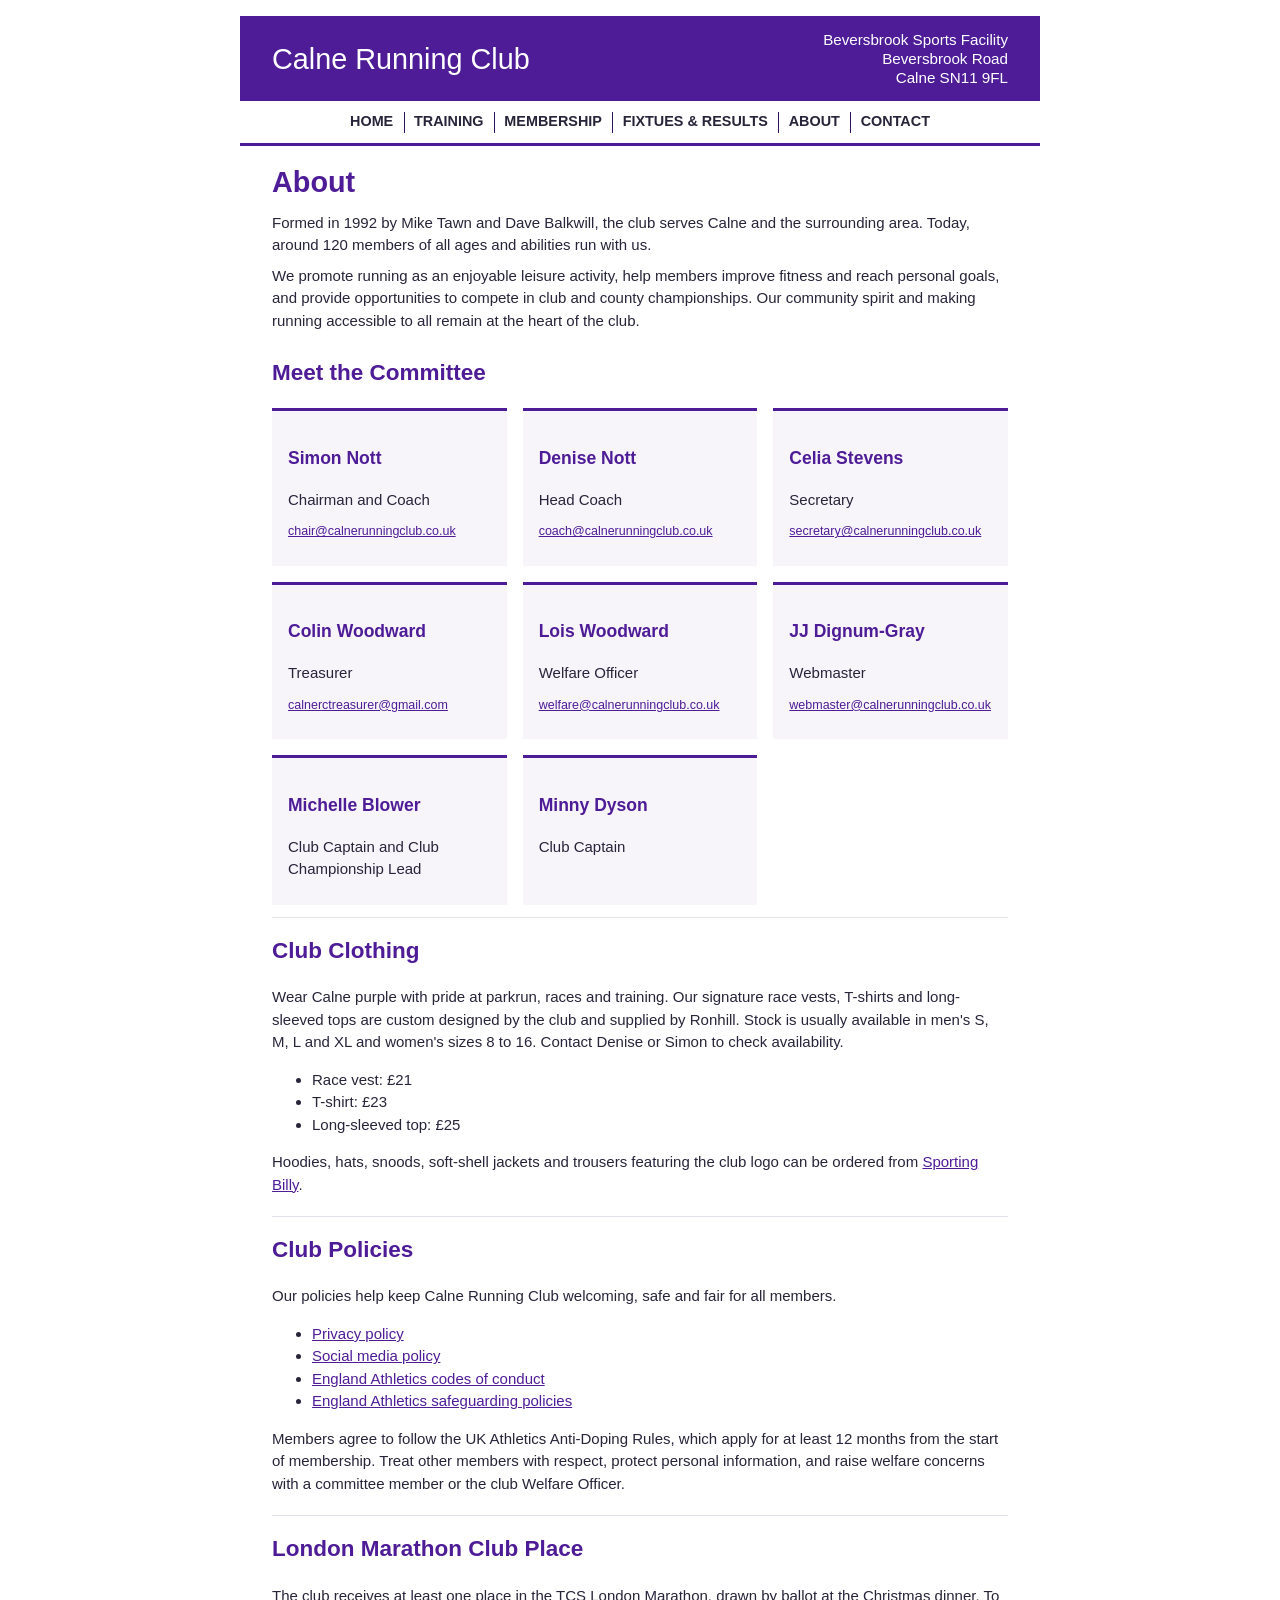
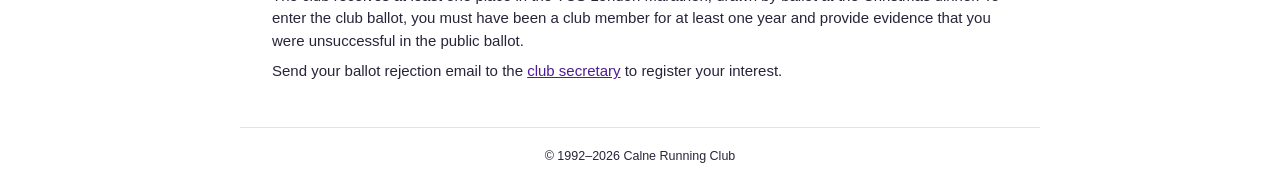
==== about.html @ 21eadc46 "Initialise repository" ====
<!doctype html>
<html lang="en">
  <head>
    <meta charset="utf-8" />
    <meta name="viewport" content="width=device-width, initial-scale=1" />
    <meta name="robots" content="noindex, nofollow" />
    <title>About | Calne Running Club</title>
    <link rel="stylesheet" href="assets/styles.css" />
    <link rel="icon" type="image/x-icon" href="./assets/favicon.ico" />
    <script src="assets/main.js" defer></script>
  </head>

  <body>
    <header data-site-header></header>
    <main class="page-content">
      <h1>About</h1>
      <p>
        Formed in 1992 by Mike Tawn and Dave Balkwill, the club serves Calne and
        the surrounding area. Today, around 120 members of all ages and
        abilities run with us.
      </p>
      <p>
        We promote running as an enjoyable leisure activity, help members
        improve fitness and reach personal goals, and provide opportunities to
        compete in club and county championships. Our community spirit and
        making running accessible to all remain at the heart of the club.
      </p>
      <section>
        <h2>Meet the Committee</h2>
        <div class="people-list">
          <article>
            <h3>Simon Nott</h3>
            <p>Chairman and Coach</p>
            <p>
              <small>
                <a href="mailto:chair@calnerunningclub.co.uk"
                  >chair@calnerunningclub.co.uk</a
                >
              </small>
            </p>
          </article>
          <article>
            <h3>Denise Nott</h3>
            <p>Head Coach</p>
            <p>
              <small>
                <a href="mailto:coach@calnerunningclub.co.uk"
                  >coach@calnerunningclub.co.uk</a
                >
              </small>
            </p>
          </article>
          <article>
            <h3>Celia Stevens</h3>
            <p>Secretary</p>
            <p>
              <small>
                <a href="mailto:secretary@calnerunningclub.co.uk"
                  >secretary@calnerunningclub.co.uk</a
                >
              </small>
            </p>
          </article>
          <article>
            <h3>Colin Woodward</h3>
            <p>Treasurer</p>
            <p>
              <small>
                <a href="mailto:calnerctreasurer@gmail.com"
                  >calnerctreasurer@gmail.com</a
                >
              </small>
            </p>
          </article>
          <article>
            <h3>Lois Woodward</h3>
            <p>Welfare Officer</p>
            <p>
              <small>
                <a href="mailto:welfare@calnerunningclub.co.uk"
                  >welfare@calnerunningclub.co.uk</a
                >
              </small>
            </p>
          </article>
          <article>
            <h3>JJ Dignum-Gray</h3>
            <p>Webmaster</p>
            <p>
              <small>
                <a href="mailto:webmaster@calnerunningclub.co.uk"
                  >webmaster@calnerunningclub.co.uk</a
                >
              </small>
            </p>
          </article>
          <article>
            <h3>Michelle Blower</h3>
            <p>Club Captain and Club Championship Lead</p>
          </article>
          <article>
            <h3>Minny Dyson</h3>
            <p>Club Captain</p>
          </article>
        </div>
      </section>
      <section>
        <h2>Club Clothing</h2>
        <p>
          Wear Calne purple with pride at parkrun, races and training. Our
          signature race vests, T-shirts and long-sleeved tops are custom
          designed by the club and supplied by Ronhill. Stock is usually
          available in men's S, M, L and XL and women's sizes 8 to 16. Contact
          Denise or Simon to check availability.
        </p>
        <ul>
          <li>Race vest: £21</li>
          <li>T-shirt: £23</li>
          <li>Long-sleeved top: £25</li>
        </ul>
        <p>
          Hoodies, hats, snoods, soft-shell jackets and trousers featuring the
          club logo can be ordered from
          <a href="https://sportingbilly.co.uk/">Sporting Billy</a>.
        </p>
      </section>
      <section id="club-policies">
        <h2>Club Policies</h2>
        <p>
          Our policies help keep Calne Running Club welcoming, safe and fair for
          all members.
        </p>
        <ul>
          <li><a href="/privacy-policy">Privacy policy</a></li>
          <li><a href="/social-media-policy">Social media policy</a></li>
          <li>
            <a
              href="https://www.englandathletics.org/about-us/governance/policies-and-guidance/"
              >England Athletics codes of conduct</a
            >
          </li>
          <li>
            <a
              href="https://www.englandathletics.org/about-us/governance/safeguarding/"
              >England Athletics safeguarding policies</a
            >
          </li>
        </ul>
        <p>
          Members agree to follow the UK Athletics Anti-Doping Rules, which
          apply for at least 12 months from the start of membership. Treat other
          members with respect, protect personal information, and raise welfare
          concerns with a committee member or the club Welfare Officer.
        </p>
      </section>
      <section>
        <h2>London Marathon Club Place</h2>
        <p>
          The club receives at least one place in the TCS London Marathon, drawn
          by ballot at the Christmas dinner. To enter the club ballot, you must
          have been a club member for at least one year and provide evidence
          that you were unsuccessful in the public ballot.
        </p>
        <p>
          Send your ballot rejection email to the
          <a href="mailto:secretary@calnerunningclub.co.uk">club secretary</a>
          to register your interest.
        </p>
      </section>
    </main>
    <footer data-site-footer></footer>
  </body>
</html>
---- assets/styles.css ----
:root {
  color-scheme: light;
  --color-page-background: #fff;
  --color-text: #28243a;
  --color-text-inverse: #fff;
  --color-brand: rgb(78, 28, 151);
  --color-brand-strong: rgb(49, 17, 92);
  --color-status-success: #2e7d32;
  --color-status-disabled: #777;
  --color-surface-muted: #f7f5fa;
  --color-border-table: #d8d2e2;
  --color-border-subtle: #e4e1eb;
}
* {
  box-sizing: border-box;
}
body {
  margin: 0;
  font:
    15px/1.5 Arial,
    sans-serif;
  color: var(--color-text);
  background: var(--color-page-background);
}
a {
  color: var(--color-brand);
}
p {
  margin: 0 0 0.5rem;
}
header {
  max-width: 800px;
  margin: 1rem auto 0;
}
.masthead {
  min-height: 85px;
  padding: 0.75rem 2rem;
  display: flex;
  align-items: center;
  justify-content: space-between;
  gap: 1rem;
  background: var(--color-brand);
  color: var(--color-text-inverse);
}
.masthead span {
  padding-left: 1rem;
  text-align: right;
  font-size: 0.95rem;
  line-height: 1.25;
}
nav {
  border-bottom: 3px solid var(--color-brand);
}
.brand {
  display: block;
  line-height: 0;
  text-decoration: none;
  color: var(--color-text-inverse);
  font-size: 1.8rem;
}
.brand-narrow {
  display: none;
}
.brand img {
  display: block;
  width: 112px;
  height: 112px;
  object-fit: contain;
  max-width: 100%;
}
nav ul {
  list-style: none;
  display: flex;
  flex-wrap: wrap;
  justify-content: center;
  margin: 0;
  padding: 0;
}
nav li a {
  display: block;
  padding: 0.65rem 0.65rem;
  color: var(--color-text);
  text-decoration: none;
  font-size: 0.9rem;
  font-weight: 800;
  text-transform: uppercase;
}
nav li {
  position: relative;
}
nav li + li::before {
  position: absolute;
  top: 25%;
  bottom: 25%;
  left: 0;
  width: 1px;
  background: var(--color-brand-strong);
  content: "";
}
nav li a[aria-current="page"] {
  color: var(--color-brand);
}
main {
  max-width: 800px;
  margin: auto;
  padding: 1rem 0 2rem;
}
.home-main {
  min-height: 42vh;
  padding: 1rem 2rem 3rem;
  display: flex;
  align-items: center;
}
.home-landing h1 {
  margin: 0.5rem 0 1rem;
  color: var(--color-brand-strong);
  font-size: 3rem;
  line-height: 1.12;
}
.home-landing img {
  max-width: 100%;
}
.home-landing > p {
  font-size: 1.2rem;
}
.home-actions {
  display: flex;
  flex-wrap: wrap;
  gap: 0.5rem;
  margin-top: 1rem;
}
.page-content {
  padding: 1.25rem 2rem 1.5rem;
}
.page-content h1 {
  margin: 0 0 0.75rem;
  color: var(--color-brand);
  font-size: 1.8rem;
  line-height: 1.15;
}
.page-content h2 {
  margin-top: 0.25rem;
  color: var(--color-brand);
}
.eyebrow {
  color: var(--color-brand);
  font-size: 0.82rem;
  font-weight: 800;
  text-transform: uppercase;
}
.table-wrap {
  max-width: 100%;
  overflow-x: auto;
  margin: 0.75rem 0;
}
.training-page .event-list {
  width: fit-content;
  margin: 0;
  margin-inline: auto;
  padding: 0;
  list-style: none;
}
.event-list {
  margin: 0;
  padding: 0;
  list-style: none;
}
.event-list li {
  display: grid;
  grid-template-columns: 8.5rem minmax(0, 1fr);
  gap: 0.5rem;
  padding: 0.35rem 0;
}
.event-list time {
  color: var(--color-brand-strong);
  font-weight: 700;
}
.enter-now,
.coming-soon {
  display: inline-block;
  padding: 0.1rem 0.4rem;
  margin-left: 0.5rem;
  color: var(--color-text-inverse);
  text-decoration: none;
  white-space: nowrap;
}
.enter-now {
  background: var(--color-status-success);
}
.coming-soon {
  background: var(--color-status-disabled);
}
table {
  width: 100%;
  border-collapse: collapse;
  text-align: left;
}
th,
td {
  padding: 0.5rem 0.65rem;
  border: 1px solid var(--color-border-table);
  vertical-align: top;
}
thead th {
  background: var(--color-brand-strong);
  color: var(--color-text-inverse);
}
tbody tr:nth-child(even) {
  background: var(--color-surface-muted);
}
.people-list {
  display: grid;
  grid-template-columns: repeat(auto-fit, minmax(220px, 1fr));
  gap: 1rem;
}
.button {
  display: inline-block;
  margin-top: 0.5rem;
  padding: 0.65rem 0.9rem;
  background: var(--color-brand-strong);
  color: var(--color-text-inverse);
  text-decoration: none;
  font-weight: 750;
}
section {
  padding: 0.75rem 0;
  border-bottom: 1px solid var(--color-border-subtle);
}
main > section:last-of-type {
  border-bottom: 0;
}
section h2,
article h3 {
  color: var(--color-brand);
}
.cards {
  display: grid;
  grid-template-columns: repeat(auto-fit, minmax(230px, 1fr));
  gap: 0.75rem;
}
article {
  background: var(--color-surface-muted);
  padding: 1rem;
  border-top: 3px solid var(--color-brand);
}
footer {
  color: var(--color-text);
  padding: 1rem;
  text-align: center;
  border-top: 1px solid var(--color-border-subtle);
  max-width: 800px;
  margin: 0 auto 0;
}
@media (max-width: 560px) {
  header {
    display: grid;
    grid-template-columns: minmax(0, 1fr) minmax(7.5rem, 50%);
  }
  .masthead {
    padding: 0.5rem 1rem;
    justify-content: center;
  }
  .masthead span {
    display: none;
  }
  .brand-narrow {
    display: block;
  }
  .brand-wide {
    display: none;
  }
  .page-content {
    padding: 1rem 1rem 1.5rem;
  }
  .home-main {
    min-height: 42vh;
    padding: 2.5rem 1rem;
  }
  .home-landing h1 {
    font-size: 2.2rem;
  }
  nav ul {
    display: flex;
    flex-direction: column;
    align-items: stretch;
  }
  nav {
    border-bottom: 0;
    border-left: 3px solid var(--color-brand);
  }
  nav li + li {
    border-top: 1px solid var(--color-brand-strong);
  }
  nav li + li::before {
    content: none;
  }
  nav li a {
    padding: 0.4rem 0.35rem;
    text-align: center;
  }
}
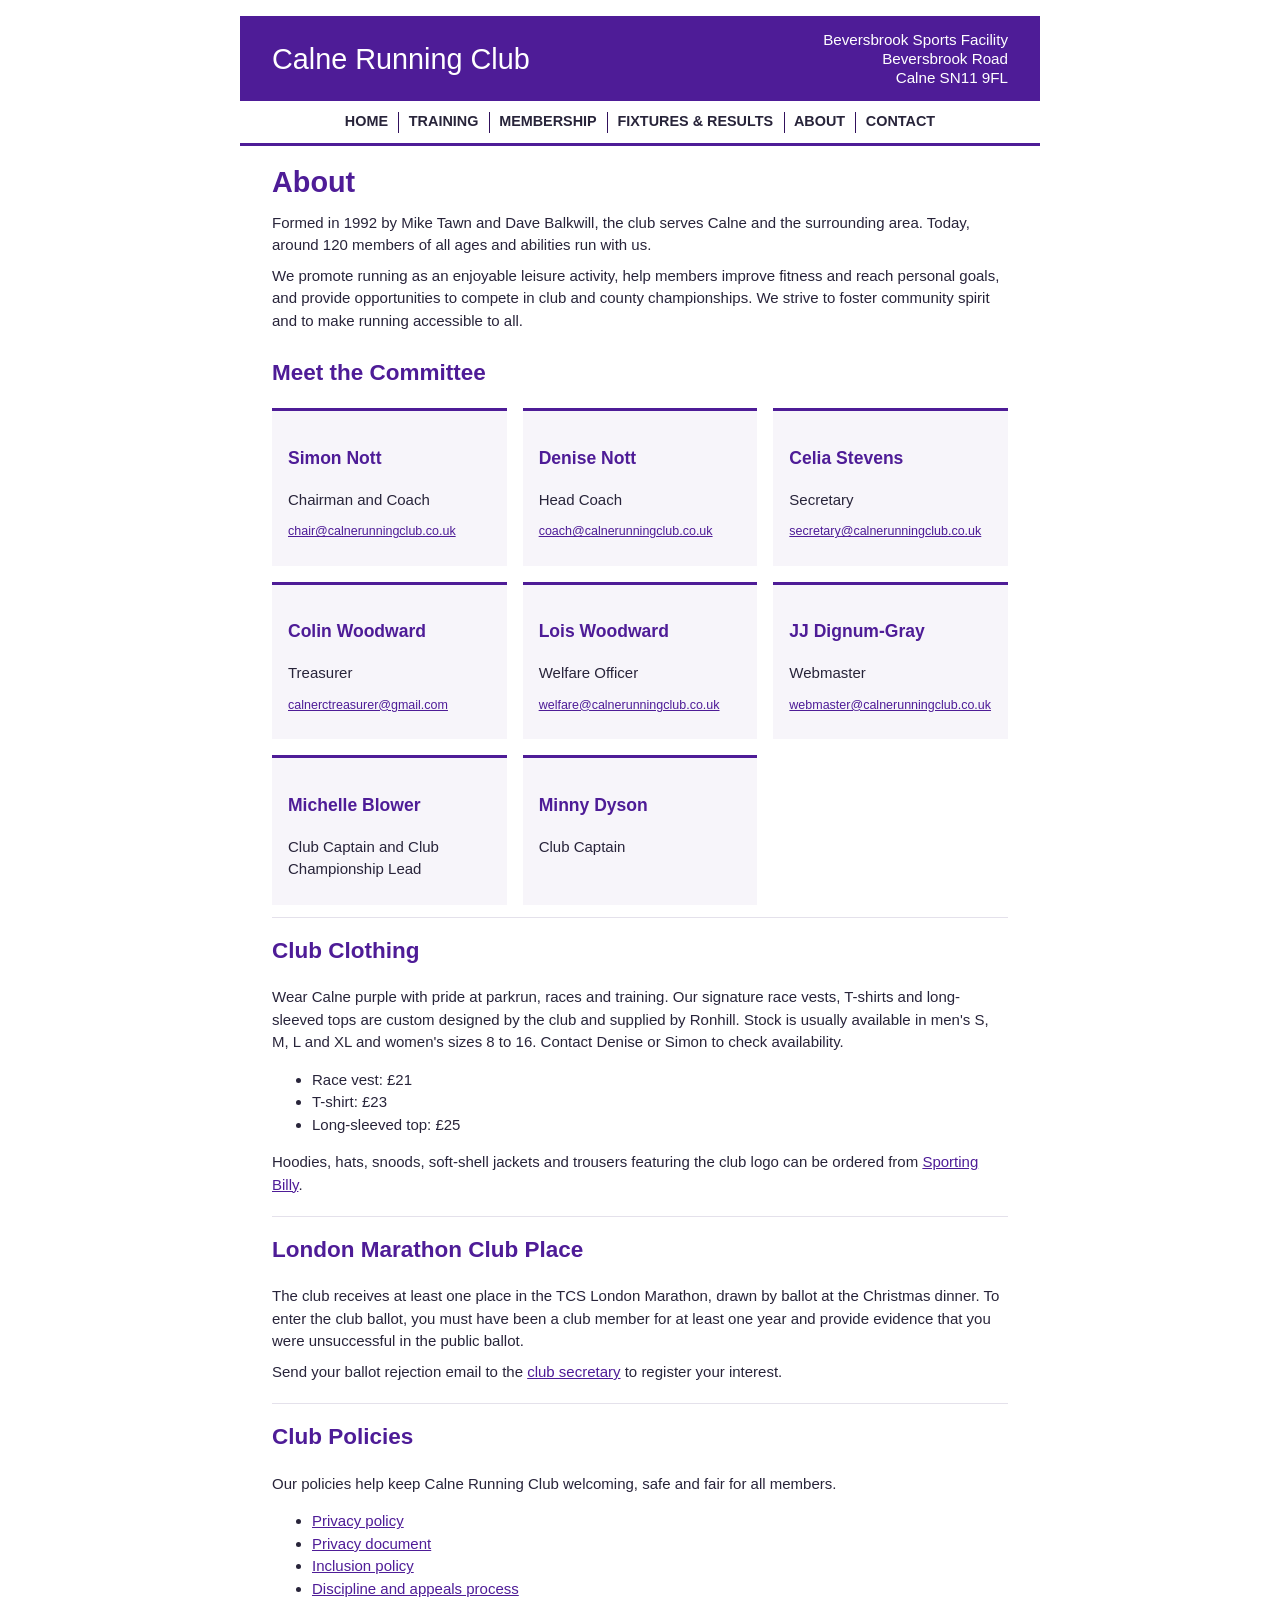
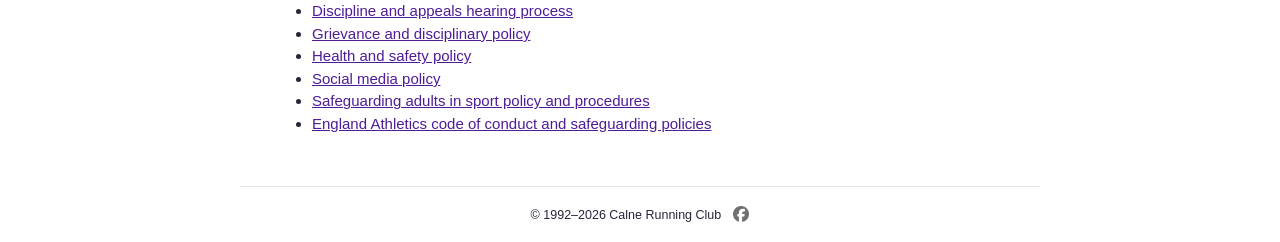
==== commit 32361d07: "Add and update policy documents" ====
--- a/about.html
+++ b/about.html
@@ -22,8 +22,8 @@
       <p>
         We promote running as an enjoyable leisure activity, help members
         improve fitness and reach personal goals, and provide opportunities to
-        compete in club and county championships. Our community spirit and
-        making running accessible to all remain at the heart of the club.
+        compete in club and county championships. We strive to foster community
+        spirit and to make running accessible to all.
       </p>
       <section>
         <h2>Meet the Committee</h2>
@@ -124,35 +124,6 @@
           <a href="https://sportingbilly.co.uk/">Sporting Billy</a>.
         </p>
       </section>
-      <section id="club-policies">
-        <h2>Club Policies</h2>
-        <p>
-          Our policies help keep Calne Running Club welcoming, safe and fair for
-          all members.
-        </p>
-        <ul>
-          <li><a href="/privacy-policy">Privacy policy</a></li>
-          <li><a href="/social-media-policy">Social media policy</a></li>
-          <li>
-            <a
-              href="https://www.englandathletics.org/about-us/governance/policies-and-guidance/"
-              >England Athletics codes of conduct</a
-            >
-          </li>
-          <li>
-            <a
-              href="https://www.englandathletics.org/about-us/governance/safeguarding/"
-              >England Athletics safeguarding policies</a
-            >
-          </li>
-        </ul>
-        <p>
-          Members agree to follow the UK Athletics Anti-Doping Rules, which
-          apply for at least 12 months from the start of membership. Treat other
-          members with respect, protect personal information, and raise welfare
-          concerns with a committee member or the club Welfare Officer.
-        </p>
-      </section>
       <section>
         <h2>London Marathon Club Place</h2>
         <p>
@@ -167,6 +138,59 @@
           to register your interest.
         </p>
       </section>
+      <section id="club-policies">
+        <h2>Club Policies</h2>
+        <p>
+          Our policies help keep Calne Running Club welcoming, safe and fair for
+          all members.
+        </p>
+        <ul>
+          <li><a href="/privacy-policy">Privacy policy</a></li>
+          <li>
+            <a href="/assets/policies/crc-privacy-document.doc"
+              >Privacy document</a
+            >
+          </li>
+          <li>
+            <a href="/assets/policies/crc-inclusion-policy.doc"
+              >Inclusion policy</a
+            >
+          </li>
+          <li>
+            <a href="/assets/policies/crc-discipline-and-appeals-process.doc"
+              >Discipline and appeals process</a
+            >
+          </li>
+          <li>
+            <a
+              href="/assets/policies/crc-discipline-and-appeals-hearing-process.doc"
+              >Discipline and appeals hearing process</a
+            >
+          </li>
+          <li>
+            <a href="/assets/policies/crc-grievance-and-displinary-policy.doc"
+              >Grievance and disciplinary policy</a
+            >
+          </li>
+          <li>
+            <a href="/assets/policies/crc-health-and-safety-policy.pdf"
+              >Health and safety policy</a
+            >
+          </li>
+          <li><a href="/social-media-policy">Social media policy</a></li>
+          <li>
+            <a
+              href="/assets/policies/crc-safeguarding-adults-in-sport-policy.docx"
+              >Safeguarding adults in sport policy and procedures</a
+            >
+          </li>
+          <li>
+            <a href="https://www.englandathletics.org/welfare/safeguarding/"
+              >England Athletics code of conduct and safeguarding policies</a
+            >
+          </li>
+        </ul>
+      </section>
     </main>
     <footer data-site-footer></footer>
   </body>
--- a/assets/styles.css
+++ b/assets/styles.css
@@ -251,6 +251,14 @@
   max-width: 800px;
   margin: 0 auto 0;
 }
+footer img {
+  width: 1rem;
+  height: 1rem;
+  margin-left: 0.5rem;
+  vertical-align: text-bottom;
+  filter: grayscale(1) brightness(1.2);
+}
+
 @media (max-width: 560px) {
   header {
     display: grid;
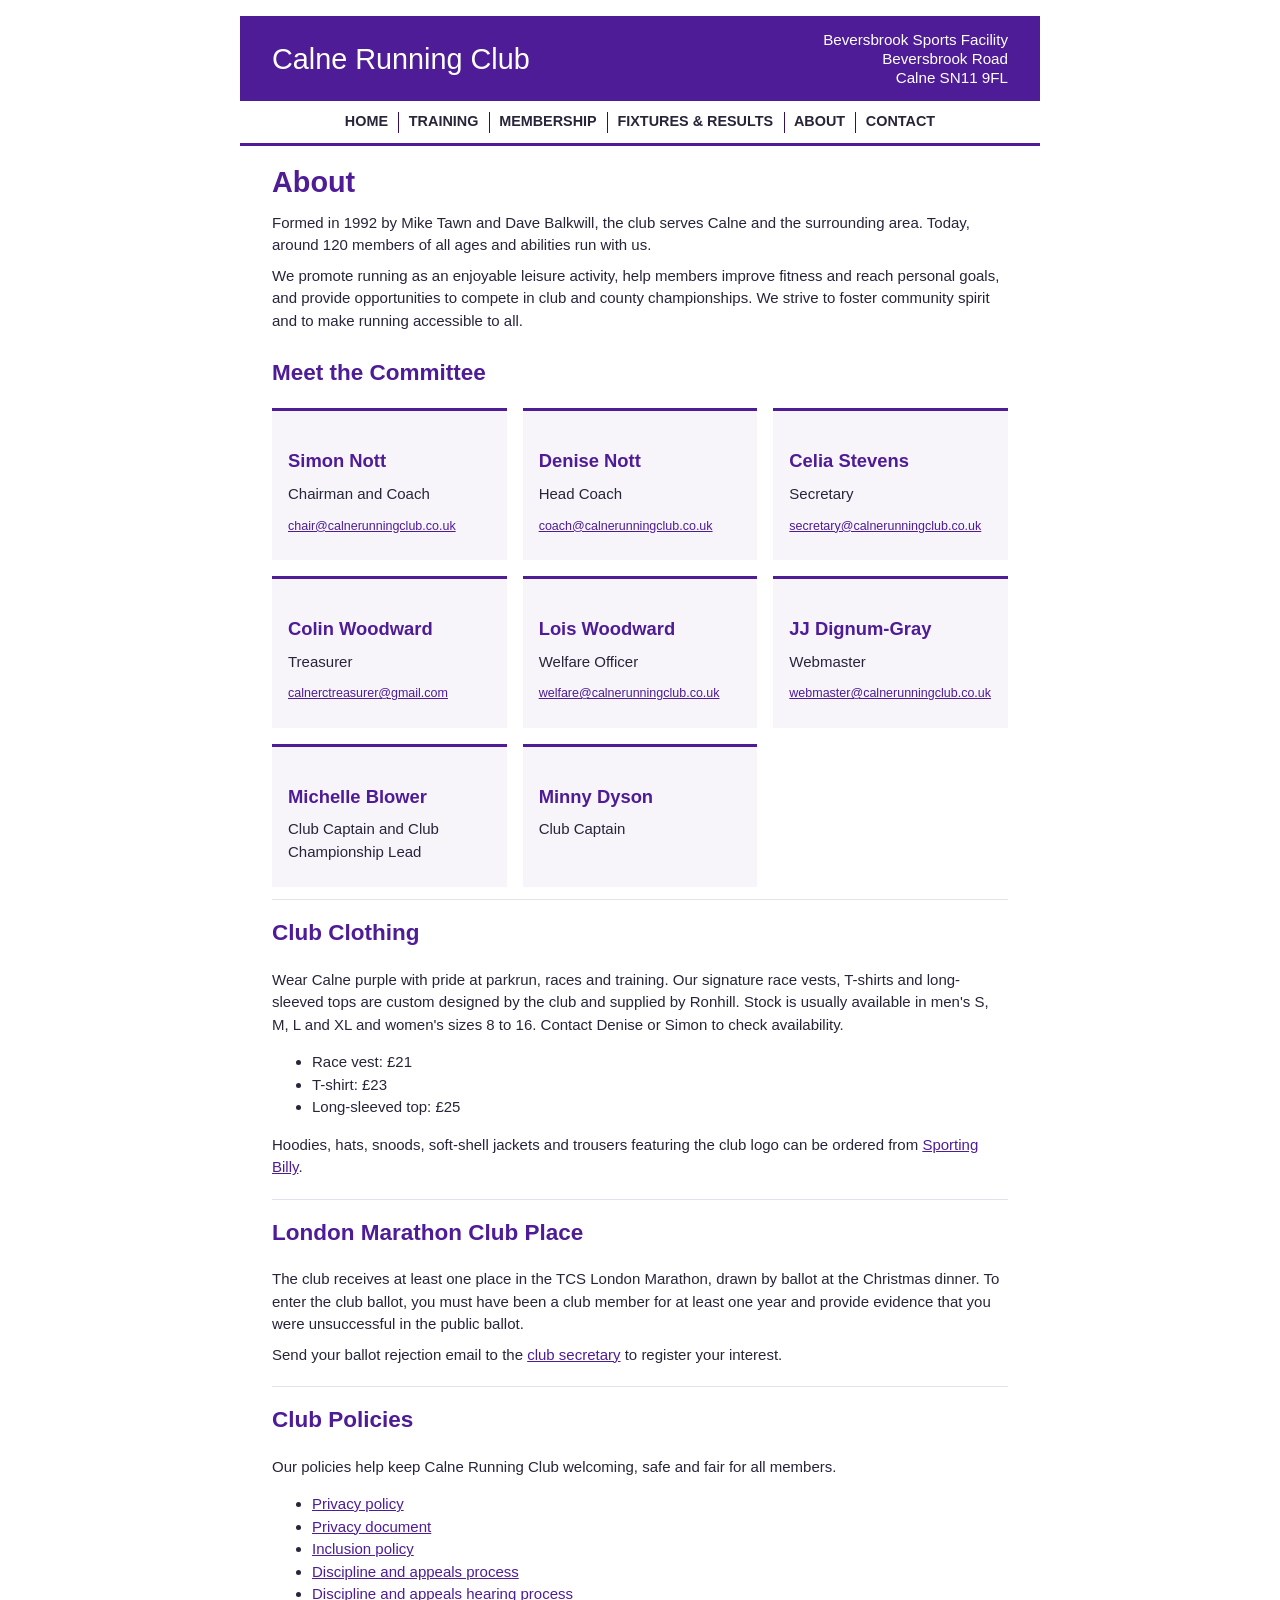
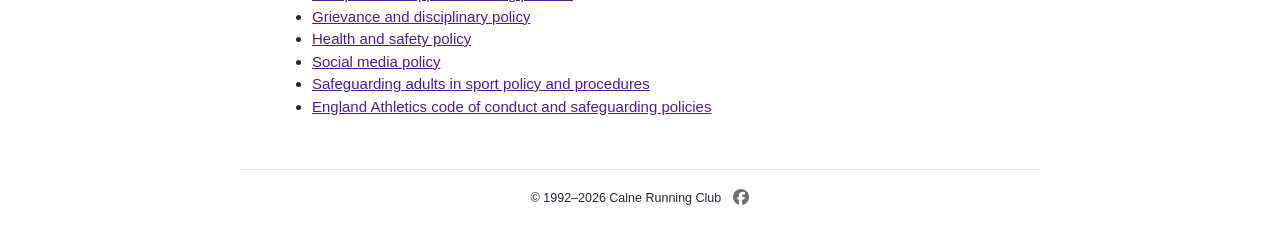
==== commit 88af5ed0: "Add correct Sporting Billy URL" ====
--- a/about.html
+++ b/about.html
@@ -121,7 +121,9 @@
         <p>
           Hoodies, hats, snoods, soft-shell jackets and trousers featuring the
           club logo can be ordered from
-          <a href="https://sportingbilly.co.uk/">Sporting Billy</a>.
+          <a href="https://sportingbilly.com/collections/calne-running-club"
+            >Sporting Billy</a
+          >.
         </p>
       </section>
       <section>
--- a/assets/styles.css
+++ b/assets/styles.css
@@ -142,17 +142,40 @@
   margin-top: 0.25rem;
   color: var(--color-brand);
 }
+.page-content h3 {
+  margin: 1.25rem 0 0.5rem;
+  color: var(--color-brand);
+  font-size: 1.15rem;
+}
 .eyebrow {
   color: var(--color-brand);
   font-size: 0.82rem;
   font-weight: 800;
   text-transform: uppercase;
 }
-.table-wrap {
-  max-width: 100%;
-  overflow-x: auto;
-  margin: 0.75rem 0;
-}
+.race-image {
+  margin: 1rem 0;
+}
+.race-image img {
+  display: block;
+  width: 100%;
+  height: auto;
+}
+.video-embed {
+  position: relative;
+  width: 100%;
+  aspect-ratio: 16 / 9;
+  margin: 1rem 0;
+}
+.video-embed iframe {
+  position: absolute;
+  inset: 0;
+  width: 100%;
+  height: 100%;
+  border: 0;
+}
+
+/* List formatting */
 .training-page .event-list {
   width: fit-content;
   margin: 0;
@@ -167,9 +190,12 @@
 }
 .event-list li {
   display: grid;
-  grid-template-columns: 8.5rem minmax(0, 1fr);
+  grid-template-columns: 8rem minmax(0, 1fr);
   gap: 0.5rem;
   padding: 0.35rem 0;
+}
+.narrow li {
+  grid-template-columns: 4rem minmax(0, 1fr);
 }
 .event-list time {
   color: var(--color-brand-strong);
@@ -190,8 +216,13 @@
 .coming-soon {
   background: var(--color-status-disabled);
 }
+
+/* Table formatting */
 table {
   width: 100%;
+  overflow-x: auto;
+  max-width: 100%;
+  margin: 0.75rem 0;
   border-collapse: collapse;
   text-align: left;
 }
@@ -208,6 +239,7 @@
 tbody tr:nth-child(even) {
   background: var(--color-surface-muted);
 }
+
 .people-list {
   display: grid;
   grid-template-columns: repeat(auto-fit, minmax(220px, 1fr));
@@ -280,6 +312,11 @@
   .page-content {
     padding: 1rem 1rem 1.5rem;
   }
+  .race-image img {
+    width: 85%;
+    max-width: 420px;
+    margin-inline: auto;
+  }
   .home-main {
     min-height: 42vh;
     padding: 2.5rem 1rem;
